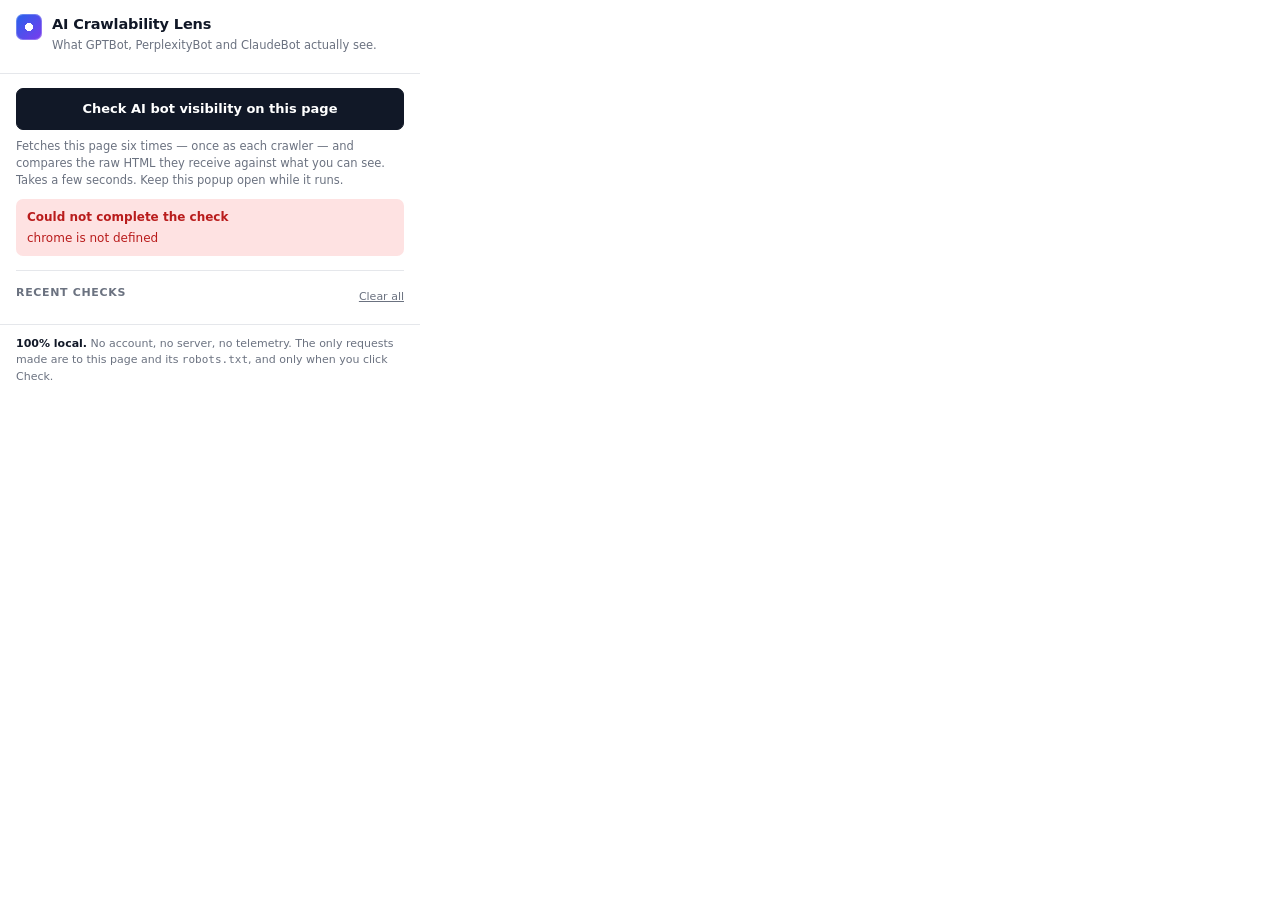
==== ai-crawlability-lens/popup/popup.html @ 8e60e81c "Add AI Crawlability Lens Chrome extension A Manifest V3 extension that fetches the current page as e" ====
<!doctype html>
<html lang="en">
<head>
  <meta charset="utf-8">
  <title>AI Crawlability Lens</title>
  <link rel="stylesheet" href="popup.css">
</head>
<body>

<header class="head">
  <div class="brand">
    <span class="logo" aria-hidden="true"></span>
    <div>
      <h1>AI Crawlability Lens</h1>
      <p class="tagline">What GPTBot, PerplexityBot and ClaudeBot actually see.</p>
    </div>
  </div>
  <div class="page-url" id="pageUrl" title=""></div>
</header>

<main>

  <!-- ------------------------------------------------------------------ -->
  <!-- Idle / launch                                                        -->
  <!-- ------------------------------------------------------------------ -->
  <section id="launch" class="section">
    <button id="checkBtn" class="primary" type="button">Check AI bot visibility on this page</button>
    <p class="hint" id="launchHint">
      Fetches this page six times — once as each crawler — and compares the raw HTML they receive
      against what you can see. Takes a few seconds. Keep this popup open while it runs.
    </p>
    <div id="permissionNotice" class="notice warn hidden" role="alert"></div>
    <div id="errorNotice" class="notice error hidden" role="alert"></div>
  </section>

  <!-- ------------------------------------------------------------------ -->
  <!-- Progress                                                             -->
  <!-- ------------------------------------------------------------------ -->
  <section id="progress" class="section hidden" aria-live="polite">
    <div class="bar"><div class="bar-fill" id="barFill"></div></div>
    <p class="hint" id="progressLabel">Starting…</p>
  </section>

  <!-- ------------------------------------------------------------------ -->
  <!-- Results                                                              -->
  <!-- ------------------------------------------------------------------ -->
  <section id="results" class="section hidden">

    <div id="banners"></div>

    <h2 class="h2">Per-bot results</h2>
    <div class="table-wrap">
      <table class="bots">
        <thead>
          <tr>
            <th>Bot</th>
            <th>robots.txt</th>
            <th>Fetch</th>
            <th class="num">Score</th>
          </tr>
        </thead>
        <tbody id="botRows"></tbody>
      </table>
    </div>
    <p class="hint">
      Visibility Score = share of your rendered content blocks present in that bot's raw HTML,
      headings weighted double. Red under 40, amber 40–75, green above 75.
    </p>

    <h2 class="h2">Inspect a bot</h2>
    <div class="tabs" id="botTabs" role="tablist"></div>
    <div id="botDetail" class="detail"></div>

    <div class="row">
      <button id="overlayBtn" class="secondary" type="button">Highlight invisible content on the page</button>
    </div>

    <h2 class="h2">Framework and recommendation</h2>
    <div id="frameworkCard" class="card"></div>

    <div class="row">
      <button id="exportBtn" class="secondary" type="button">Export HTML report</button>
      <button id="recheckBtn" class="ghost" type="button">Re-check</button>
    </div>
  </section>

  <!-- ------------------------------------------------------------------ -->
  <!-- History                                                              -->
  <!-- ------------------------------------------------------------------ -->
  <section class="section">
    <div class="section-head">
      <h2 class="h2">Recent checks</h2>
      <button id="clearHistoryBtn" class="link" type="button">Clear all</button>
    </div>
    <ul id="historyList" class="history"></ul>
  </section>

</main>

<footer class="foot">
  <strong>100% local.</strong> No account, no server, no telemetry. The only requests made are to this
  page and its <code>robots.txt</code>, and only when you click Check.
  <button id="revokeBtn" class="link hidden" type="button">Revoke access for this site</button>
</footer>

<script src="popup.js" type="module"></script>
</body>
</html>
---- ai-crawlability-lens/popup/popup.css ----
/* popup/popup.css — dark-mode aware, no external references of any kind. */

:root {
  --bg: #ffffff;
  --fg: #111827;
  --muted: #6b7280;
  --line: #e5e7eb;
  --card: #f9fafb;
  --accent: #111827;
  --accent-fg: #ffffff;

  --red: #b91c1c;      --red-bg: #fee2e2;
  --amber: #92400e;    --amber-bg: #fef3c7;
  --green: #166534;    --green-bg: #dcfce7;
  --info: #1e40af;     --info-bg: #dbeafe;
}

@media (prefers-color-scheme: dark) {
  :root {
    --bg: #0b1120;
    --fg: #e5e7eb;
    --muted: #9ca3af;
    --line: #1f2937;
    --card: #111827;
    --accent: #f9fafb;
    --accent-fg: #111827;

    --red: #fecaca;      --red-bg: #7f1d1d;
    --amber: #fde68a;    --amber-bg: #78350f;
    --green: #bbf7d0;    --green-bg: #14532d;
    --info: #bfdbfe;     --info-bg: #1e3a8a;
  }
}

* { box-sizing: border-box; }

body {
  width: 420px;
  margin: 0;
  background: var(--bg);
  color: var(--fg);
  font: 13px/1.5 ui-sans-serif, system-ui, -apple-system, "Segoe UI", Roboto, sans-serif;
  -webkit-font-smoothing: antialiased;
}

/* ---------------------------------------------------------------- header */

.head {
  padding: 14px 16px 10px;
  border-bottom: 1px solid var(--line);
}
.brand { display: flex; gap: 10px; align-items: flex-start; }
.logo {
  width: 26px; height: 26px; flex: 0 0 26px; border-radius: 7px;
  background:
    radial-gradient(circle at 50% 50%, #ffffff 0 22%, transparent 23%),
    linear-gradient(135deg, #2563eb, #7c3aed);
  box-shadow: inset 0 0 0 1px rgba(255,255,255,.25);
}
h1 { font-size: 14.5px; margin: 0; letter-spacing: -0.01em; }
.tagline { margin: 1px 0 0; font-size: 11.5px; color: var(--muted); }
.page-url {
  margin-top: 9px; font-size: 11px; color: var(--muted);
  white-space: nowrap; overflow: hidden; text-overflow: ellipsis;
  font-family: ui-monospace, SFMono-Regular, Menlo, Consolas, monospace;
}

/* --------------------------------------------------------------- layout */

main { padding: 0 16px; }
.section { padding: 14px 0; border-bottom: 1px solid var(--line); }
.section:last-child { border-bottom: 0; }
.section-head { display: flex; align-items: center; justify-content: space-between; }
.h2 { font-size: 11px; text-transform: uppercase; letter-spacing: .06em; color: var(--muted); margin: 0 0 8px; font-weight: 650; }
.hint { font-size: 11.5px; color: var(--muted); margin: 8px 0 0; }
.row { display: flex; gap: 8px; margin-top: 12px; }
.hidden { display: none !important; }

/* -------------------------------------------------------------- buttons */

button { font: inherit; cursor: pointer; border-radius: 7px; }

.primary {
  width: 100%;
  padding: 10px 12px;
  background: var(--accent);
  color: var(--accent-fg);
  border: 1px solid var(--accent);
  font-weight: 600;
}
.primary:hover:not(:disabled) { opacity: .9; }
.primary:disabled { opacity: .45; cursor: not-allowed; }

.secondary {
  flex: 1;
  padding: 8px 10px;
  background: var(--card);
  color: var(--fg);
  border: 1px solid var(--line);
  font-weight: 550;
}
.secondary:hover { border-color: var(--muted); }

.ghost {
  padding: 8px 10px;
  background: transparent;
  color: var(--muted);
  border: 1px solid var(--line);
}
.ghost:hover { color: var(--fg); }

.link {
  all: unset;
  cursor: pointer;
  color: var(--muted);
  font-size: 11px;
  text-decoration: underline;
}
.link:hover { color: var(--fg); }

/* -------------------------------------------------------------- notices */

.notice {
  margin-top: 10px; padding: 9px 11px; border-radius: 7px; font-size: 12px;
}
.notice.warn  { background: var(--amber-bg); color: var(--amber); }
.notice.error { background: var(--red-bg); color: var(--red); }
.notice.info  { background: var(--info-bg); color: var(--info); }
.notice.good  { background: var(--green-bg); color: var(--green); }
.notice strong { display: block; margin-bottom: 3px; }

/* ------------------------------------------------------------- progress */

.bar { height: 5px; background: var(--card); border-radius: 999px; overflow: hidden; border: 1px solid var(--line); }
.bar-fill { height: 100%; width: 0%; background: linear-gradient(90deg, #2563eb, #7c3aed); transition: width .25s ease; }

/* --------------------------------------------------------------- banner */

.banner { padding: 10px 12px; border-radius: 7px; font-size: 12px; margin-bottom: 8px; }
.banner.critical { background: var(--red-bg); color: var(--red); }
.banner.info { background: var(--info-bg); color: var(--info); }
.banner.good { background: var(--green-bg); color: var(--green); }
.banner strong { display: block; margin-bottom: 3px; font-size: 12px; }
.banner ul { margin: 6px 0 0; padding-left: 16px; }
.banner li { margin-bottom: 2px; }
.banner code { font-family: ui-monospace, SFMono-Regular, Menlo, Consolas, monospace; font-size: 11px; }

/* ---------------------------------------------------------------- table */

.table-wrap { overflow-x: auto; }
table.bots { width: 100%; border-collapse: collapse; font-size: 12px; }
table.bots th {
  text-align: left; font-size: 10px; text-transform: uppercase; letter-spacing: .04em;
  color: var(--muted); font-weight: 600; padding: 0 6px 5px; border-bottom: 1px solid var(--line);
}
table.bots th.num, table.bots td.num { text-align: right; }
table.bots td { padding: 7px 6px; border-bottom: 1px solid var(--line); vertical-align: top; }
table.bots tr:last-child td { border-bottom: 0; }
.bot-name { font-weight: 600; }
.bot-sub { display: block; color: var(--muted); font-size: 10.5px; font-weight: 400; }

.pill { display: inline-block; padding: 1px 7px; border-radius: 999px; font-size: 10.5px; font-weight: 650; white-space: nowrap; }
.pill.red { background: var(--red-bg); color: var(--red); }
.pill.amber { background: var(--amber-bg); color: var(--amber); }
.pill.green { background: var(--green-bg); color: var(--green); }
.pill.none { background: var(--card); color: var(--muted); border: 1px solid var(--line); }

/* ----------------------------------------------------------------- tabs */

.tabs { display: flex; flex-wrap: wrap; gap: 5px; }
.tab {
  padding: 4px 9px; border: 1px solid var(--line); background: var(--card);
  color: var(--fg); font-size: 11.5px; display: inline-flex; align-items: center; gap: 5px;
  border-radius: 999px;
}
.tab:hover { border-color: var(--muted); }
.tab[aria-selected="true"] { background: var(--accent); border-color: var(--accent); color: var(--accent-fg); }
.tab .dot { width: 7px; height: 7px; border-radius: 50%; display: inline-block; }
.dot.red { background: #dc2626; }
.dot.amber { background: #d97706; }
.dot.green { background: #16a34a; }
.dot.none { background: #9ca3af; }

/* --------------------------------------------------------------- detail */

.detail { margin-top: 10px; }
.stat-row { display: flex; justify-content: space-between; gap: 10px; padding: 4px 0; border-top: 1px dashed var(--line); font-size: 12px; }
.stat-row:first-child { border-top: 0; }
.stat-row b { font-variant-numeric: tabular-nums; }
.excerpts { margin: 8px 0 0; padding-left: 16px; max-height: 190px; overflow: auto; }
.excerpts li { font-size: 11.5px; margin-bottom: 4px; color: var(--fg); }
.excerpts .tag { color: var(--muted); font-size: 10px; text-transform: uppercase; margin-right: 5px; }

/* ----------------------------------------------------------------- card */

.card { background: var(--card); border: 1px solid var(--line); border-radius: 8px; padding: 11px 12px; }
.card h3 { margin: 0 0 5px; font-size: 12.5px; }
.card p { margin: 0 0 6px; font-size: 12px; }
.card p:last-child { margin-bottom: 0; }
.card .muted { color: var(--muted); font-size: 11.5px; }

/* -------------------------------------------------------------- history */

.history { list-style: none; margin: 0; padding: 0; }
.history li {
  display: flex; align-items: center; gap: 8px;
  padding: 7px 0; border-top: 1px solid var(--line); font-size: 11.5px;
}
.history li:first-child { border-top: 0; }
.history .h-main { flex: 1; min-width: 0; }
.history .h-title { display: block; font-weight: 550; white-space: nowrap; overflow: hidden; text-overflow: ellipsis; }
.history .h-meta { display: block; color: var(--muted); font-size: 10.5px; white-space: nowrap; overflow: hidden; text-overflow: ellipsis; }
.history .empty { color: var(--muted); padding: 6px 0; }

/* ---------------------------------------------------------------- footer */

.foot {
  padding: 11px 16px 14px;
  border-top: 1px solid var(--line);
  color: var(--muted);
  font-size: 11px;
}
.foot strong { color: var(--fg); }
.foot code { font-family: ui-monospace, SFMono-Regular, Menlo, Consolas, monospace; }
.foot .link { display: block; margin-top: 6px; }
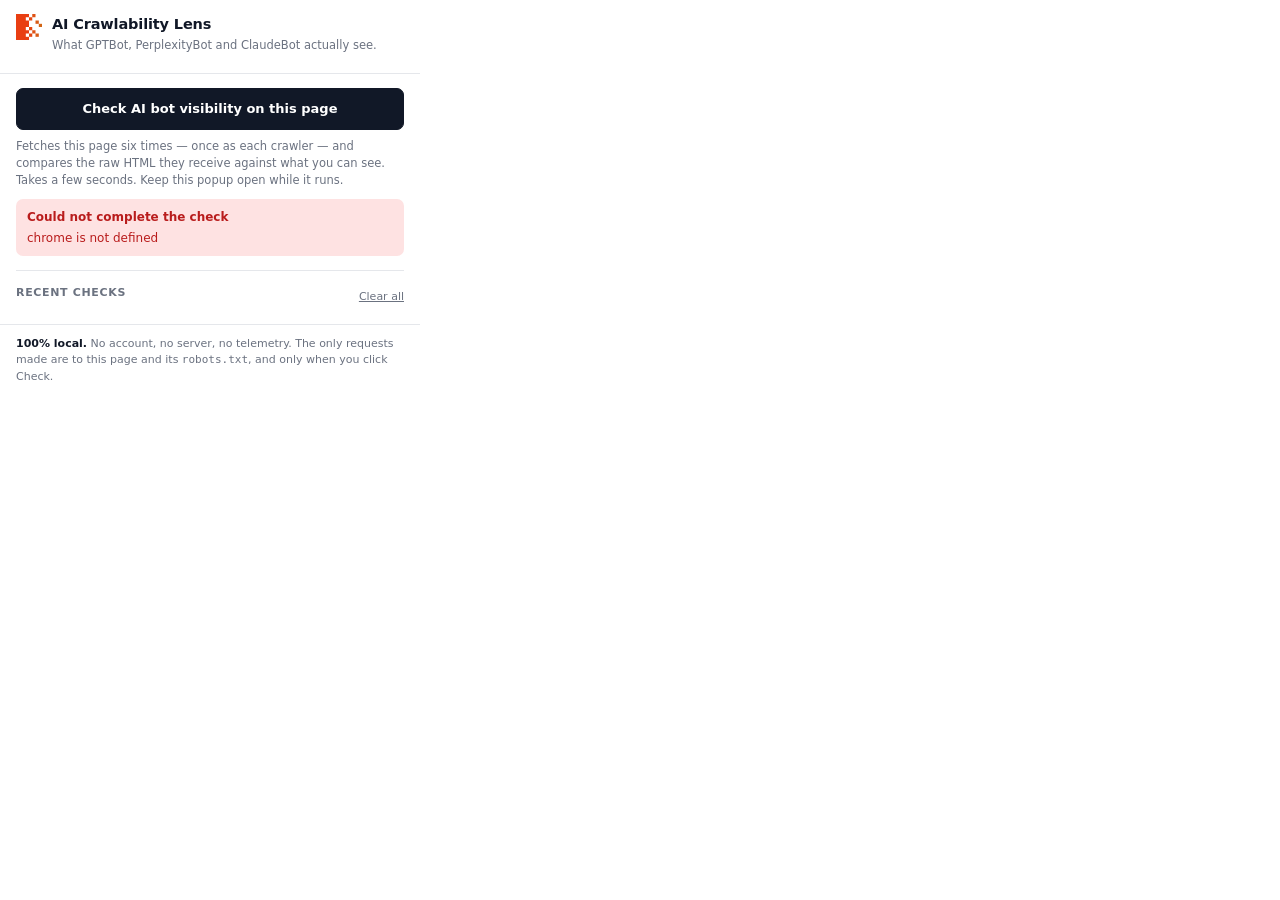
==== commit 0f2d2190: "Adopt "dissolve" as the extension's icon A solid vermilion mass whose right edge comes apart into di" ====
--- a/ai-crawlability-lens/popup/popup.html
+++ b/ai-crawlability-lens/popup/popup.html
@@ -9,7 +9,7 @@
 
 <header class="head">
   <div class="brand">
-    <span class="logo" aria-hidden="true"></span>
+    <img class="logo" src="../icons/icon128.png" alt="" width="26" height="26">
     <div>
       <h1>AI Crawlability Lens</h1>
       <p class="tagline">What GPTBot, PerplexityBot and ClaudeBot actually see.</p>
--- a/ai-crawlability-lens/popup/popup.css
+++ b/ai-crawlability-lens/popup/popup.css
@@ -50,13 +50,9 @@
   border-bottom: 1px solid var(--line);
 }
 .brand { display: flex; gap: 10px; align-items: flex-start; }
-.logo {
-  width: 26px; height: 26px; flex: 0 0 26px; border-radius: 7px;
-  background:
-    radial-gradient(circle at 50% 50%, #ffffff 0 22%, transparent 23%),
-    linear-gradient(135deg, #2563eb, #7c3aed);
-  box-shadow: inset 0 0 0 1px rgba(255,255,255,.25);
-}
+/* The real icon file, not a CSS reproduction of it. A hand-drawn copy in CSS
+   silently drifts the moment the icon changes — this cannot. */
+.logo { width: 26px; height: 26px; flex: 0 0 26px; display: block; }
 h1 { font-size: 14.5px; margin: 0; letter-spacing: -0.01em; }
 .tagline { margin: 1px 0 0; font-size: 11.5px; color: var(--muted); }
 .page-url {
@@ -132,7 +128,9 @@
 /* ------------------------------------------------------------- progress */
 
 .bar { height: 5px; background: var(--card); border-radius: 999px; overflow: hidden; border: 1px solid var(--line); }
-.bar-fill { height: 100%; width: 0%; background: linear-gradient(90deg, #2563eb, #7c3aed); transition: width .25s ease; }
+/* The icon's ember ramp — vermilion into burnt orange — so the one moving
+   element in the UI belongs to the same identity as the mark. */
+.bar-fill { height: 100%; width: 0%; background: linear-gradient(90deg, #E93E12, #D26516); transition: width .25s ease; }
 
 /* --------------------------------------------------------------- banner */
 
@@ -181,6 +179,59 @@
 .dot.green { background: #16a34a; }
 .dot.none { background: #9ca3af; }
 
+/* -------------------------------------------------------------- verdict */
+
+/* The page-level answer. Deliberately NOT another red block — it is the
+   summary, and the banners beneath it are the evidence. A neutral card with a
+   severity-coloured edge keeps that hierarchy legible. */
+.page-verdict {
+  background: var(--card);
+  color: var(--fg);
+  border: 1px solid var(--line);
+  border-left: 3px solid var(--muted);
+  border-radius: 7px;
+  padding: 10px 13px;
+  margin-bottom: 10px;
+}
+.page-verdict.good { border-left-color: #16a34a; }
+.page-verdict.warn { border-left-color: #d97706; }
+.page-verdict.critical { border-left-color: #dc2626; }
+.page-verdict .kicker {
+  display: block; font-size: 9.5px; font-weight: 700; letter-spacing: .09em;
+  text-transform: uppercase; margin-bottom: 4px;
+}
+.page-verdict.good .kicker { color: var(--green); }
+.page-verdict.warn .kicker { color: var(--amber); }
+.page-verdict.critical .kicker { color: var(--red); }
+.page-verdict b { display: block; font-size: 13px; margin-bottom: 4px; }
+.page-verdict p { margin: 0; font-size: 12px; color: var(--muted); }
+
+.verdict { border-radius: 7px; padding: 10px 12px; font-size: 12px; }
+.verdict.good { background: var(--green-bg); color: var(--green); }
+.verdict.warn { background: var(--amber-bg); color: var(--amber); }
+.verdict.critical { background: var(--red-bg); color: var(--red); }
+.verdict b { display: block; margin-bottom: 4px; }
+.verdict p { margin: 0; }
+.verdict p + p { margin-top: 6px; }
+.verdict .fix { font-weight: 600; }
+.verdict .fix::before { content: "Fix: "; font-weight: 700; }
+
+/* The gate chain: the ordered sequence a real request has to pass. */
+.gates { list-style: none; margin: 10px 0 0; padding: 0; }
+.gate { display: flex; gap: 8px; padding: 6px 0; border-top: 1px solid var(--line); font-size: 11.5px; }
+.gate:first-child { border-top: 0; }
+.gate.is-skip { opacity: .55; }
+.gate .g {
+  flex: none; width: 15px; height: 15px; margin-top: 1px; border-radius: 50%;
+  display: grid; place-items: center; font-size: 9px; font-weight: 700; line-height: 1;
+}
+.g.pass { background: var(--green-bg); color: var(--green); }
+.g.fail { background: var(--red-bg); color: var(--red); }
+.g.warn { background: var(--amber-bg); color: var(--amber); }
+.g.skip { background: var(--card); color: var(--muted); border: 1px solid var(--line); }
+.gate b { display: block; font-weight: 600; }
+.gate span { color: var(--muted); }
+
 /* --------------------------------------------------------------- detail */
 
 .detail { margin-top: 10px; }
@@ -198,6 +249,14 @@
 .card p { margin: 0 0 6px; font-size: 12px; }
 .card p:last-child { margin-bottom: 0; }
 .card .muted { color: var(--muted); font-size: 11.5px; }
+.card code {
+  font-family: ui-monospace, SFMono-Regular, Menlo, Consolas, monospace;
+  font-size: .92em;
+  background: var(--bg);
+  border: 1px solid var(--line);
+  border-radius: 4px;
+  padding: 0 3px;
+}
 
 /* -------------------------------------------------------------- history */
 
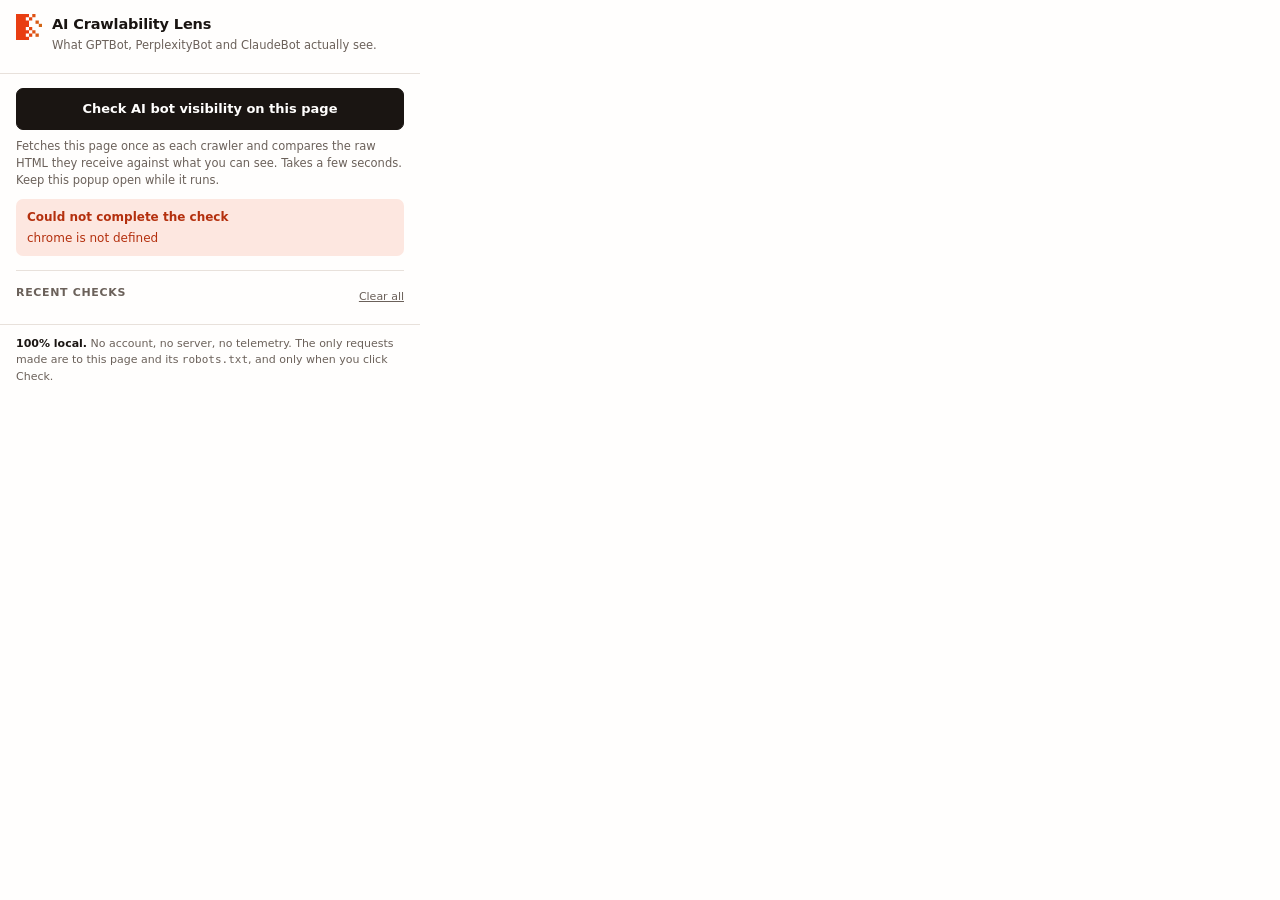
==== commit a48fe3c7: "Add everything needed to actually publish The code was finished; the distribution artefacts did not " ====
--- a/ai-crawlability-lens/popup/popup.html
+++ b/ai-crawlability-lens/popup/popup.html
@@ -26,8 +26,8 @@
   <section id="launch" class="section">
     <button id="checkBtn" class="primary" type="button">Check AI bot visibility on this page</button>
     <p class="hint" id="launchHint">
-      Fetches this page six times — once as each crawler — and compares the raw HTML they receive
-      against what you can see. Takes a few seconds. Keep this popup open while it runs.
+      <span id="fetchCount">Fetches this page once as each crawler</span> and compares the raw HTML
+      they receive against what you can see. Takes a few seconds. Keep this popup open while it runs.
     </p>
     <div id="permissionNotice" class="notice warn hidden" role="alert"></div>
     <div id="errorNotice" class="notice error hidden" role="alert"></div>
--- a/ai-crawlability-lens/popup/popup.css
+++ b/ai-crawlability-lens/popup/popup.css
@@ -1,34 +1,58 @@
 /* popup/popup.css — dark-mode aware, no external references of any kind. */
 
+/* ---------------------------------------------------------------------------
+   Palette, derived from the mark.
+   ---------------------------------------------------------------------------
+   The icon is vermilion decaying into burnt orange, so the neutrals carry a
+   warm bias — a blue-grey next to that accent reads as two unrelated products
+   sharing a window.
+
+   --brand is used for ONE meaning: content the machine cannot see. It is the
+   mark's colour and the overlay's highlight colour and the critical colour,
+   because in this product those are the same fact. Anything that is merely a
+   control (the Check button, a selected tab) uses --accent, which is ink, not
+   brand — otherwise the alarm colour is spent on furniture and stops meaning
+   anything.
+
+   --amber is deliberately pushed toward ochre. A conventional amber sits close
+   enough to vermilion to read as a weaker version of it, which would blur the
+   line between "at risk" and "cannot be seen".
+   --------------------------------------------------------------------------- */
 :root {
-  --bg: #ffffff;
-  --fg: #111827;
-  --muted: #6b7280;
-  --line: #e5e7eb;
-  --card: #f9fafb;
-  --accent: #111827;
-  --accent-fg: #ffffff;
-
-  --red: #b91c1c;      --red-bg: #fee2e2;
-  --amber: #92400e;    --amber-bg: #fef3c7;
-  --green: #166534;    --green-bg: #dcfce7;
-  --info: #1e40af;     --info-bg: #dbeafe;
+  --bg: #fffefd;
+  --fg: #1a1512;
+  --muted: #6b615a;
+  --line: #e8e1db;
+  --card: #faf7f4;
+  --accent: #1a1512;          /* ink — controls, not brand */
+  --accent-fg: #fffefd;
+
+  --brand: #e93e12;           /* the mark: content that does not reach the crawler */
+  --brand-2: #d26516;         /* the mark's far end, for the one gradient we keep */
+
+  --red: #b4300e;      --red-bg: #fde7e0;
+  --amber: #8a5a00;    --amber-bg: #fbf0d8;
+  --green: #1f6b45;    --green-bg: #ddf2e6;
+  --info: #2c5578;     --info-bg: #dfeaf3;
 }
 
 @media (prefers-color-scheme: dark) {
   :root {
-    --bg: #0b1120;
-    --fg: #e5e7eb;
-    --muted: #9ca3af;
-    --line: #1f2937;
-    --card: #111827;
-    --accent: #f9fafb;
-    --accent-fg: #111827;
-
-    --red: #fecaca;      --red-bg: #7f1d1d;
-    --amber: #fde68a;    --amber-bg: #78350f;
-    --green: #bbf7d0;    --green-bg: #14532d;
-    --info: #bfdbfe;     --info-bg: #1e3a8a;
+    --bg: #14100e;
+    --fg: #efe9e4;
+    --muted: #9c9089;
+    --line: #2a231f;
+    --card: #1c1714;
+    --accent: #efe9e4;
+    --accent-fg: #14100e;
+
+    --brand: #ff6a3d;         /* lifted off the dark ground; same hue family */
+    --brand-2: #f0873a;
+
+    --red: #ffb4a0;      --red-bg: #5c1a08;
+    --amber: #f2ce7a;    --amber-bg: #4a3208;
+    --green: #9be0bc;    --green-bg: #10402a;
+    --info: #a9c9e6;     --info-bg: #1e3550;
   }
 }
 
@@ -130,7 +154,43 @@
 .bar { height: 5px; background: var(--card); border-radius: 999px; overflow: hidden; border: 1px solid var(--line); }
 /* The icon's ember ramp — vermilion into burnt orange — so the one moving
    element in the UI belongs to the same identity as the mark. */
-.bar-fill { height: 100%; width: 0%; background: linear-gradient(90deg, #E93E12, #D26516); transition: width .25s ease; }
+.bar-fill { height: 100%; width: 0%; background: linear-gradient(90deg, var(--brand), var(--brand-2)); transition: width .25s ease; }
+
+/* ---------------------------------------------------------------------------
+   The block strip — the icon, drawn from real data.
+   ---------------------------------------------------------------------------
+   One square per content block, in document order. Solid ink means the block
+   is in the HTML the crawler received; a shrunken vermilion square means it
+   only exists after JavaScript runs.
+
+   Because the squares stay in document order, the strip shows WHERE a page
+   comes apart, not just how much — a page that is solid then decays looks like
+   the mark, and a page riddled with gaps looks nothing like it. That is real
+   information: the first is a lazy-loaded tail, the second is a hydration
+   problem throughout.
+   --------------------------------------------------------------------------- */
+.blockstrip {
+  display: flex; flex-wrap: wrap; gap: 3px;
+  margin: 8px 0 2px;
+}
+.blockstrip i {
+  width: 9px; height: 9px; border-radius: 1.5px;
+  background: var(--fg);
+  display: block; flex: none;
+}
+.blockstrip i.off {
+  background: var(--brand);
+  /* Shrunk rather than faded: at this size opacity reads as antialiasing,
+     where a smaller solid square reads as loss. */
+  transform: scale(.55);
+}
+.blockstrip-key {
+  display: flex; gap: 12px; font-size: 10.5px; color: var(--muted);
+  margin-top: 6px;
+}
+.blockstrip-key span { display: inline-flex; align-items: center; gap: 5px; }
+.blockstrip-key i { width: 9px; height: 9px; border-radius: 1.5px; background: var(--fg); flex: none; }
+.blockstrip-key i.off { background: var(--brand); transform: scale(.55); }
 
 /* --------------------------------------------------------------- banner */
 
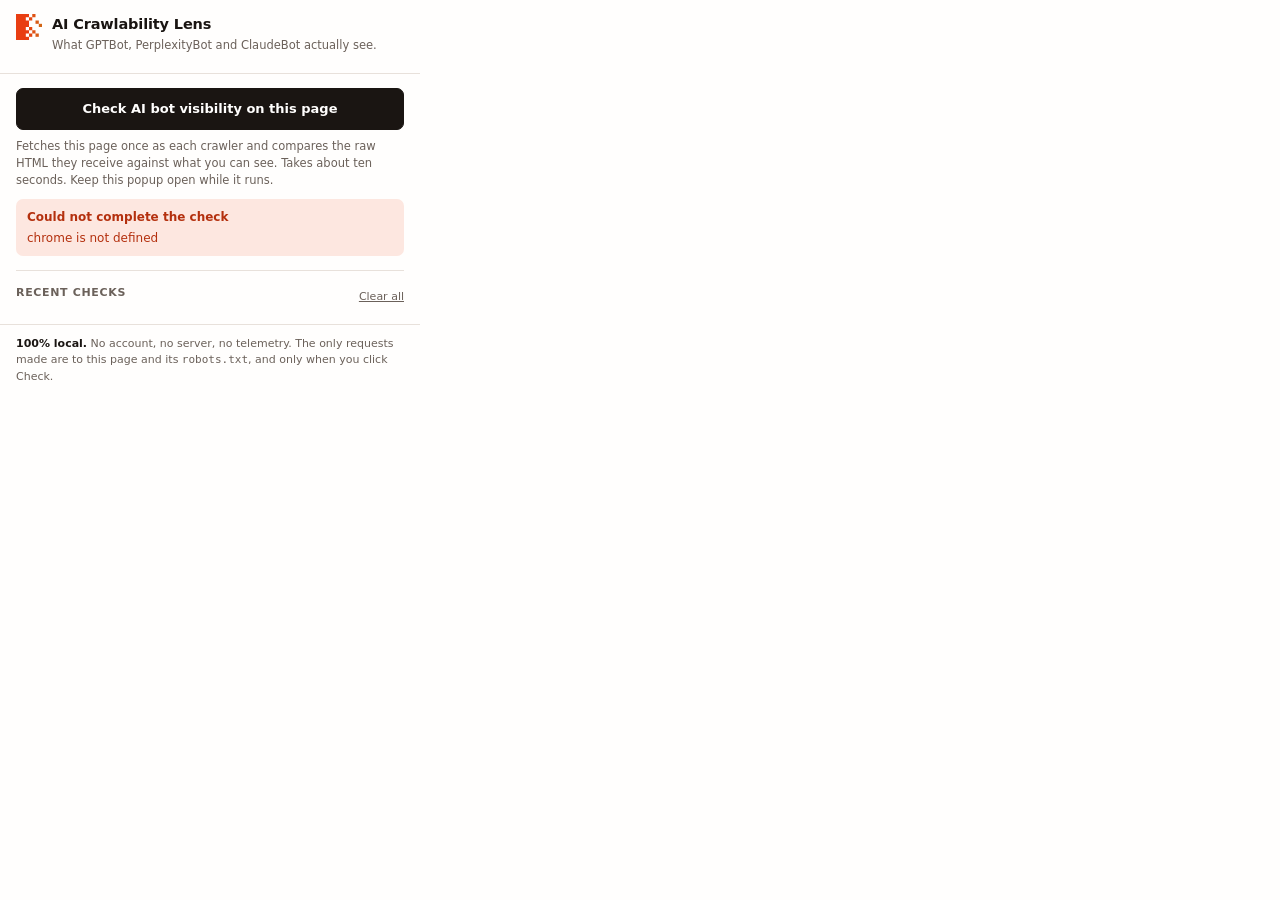
==== commit dbd232ff: "Stop reporting rate limiting as bot blocking The check asks for the same URL once per crawler. With " ====
--- a/ai-crawlability-lens/popup/popup.html
+++ b/ai-crawlability-lens/popup/popup.html
@@ -27,7 +27,7 @@
     <button id="checkBtn" class="primary" type="button">Check AI bot visibility on this page</button>
     <p class="hint" id="launchHint">
       <span id="fetchCount">Fetches this page once as each crawler</span> and compares the raw HTML
-      they receive against what you can see. Takes a few seconds. Keep this popup open while it runs.
+      they receive against what you can see. Takes about ten seconds. Keep this popup open while it runs.
     </p>
     <div id="permissionNotice" class="notice warn hidden" role="alert"></div>
     <div id="errorNotice" class="notice error hidden" role="alert"></div>
--- a/ai-crawlability-lens/popup/popup.css
+++ b/ai-crawlability-lens/popup/popup.css
@@ -196,6 +196,7 @@
 
 .banner { padding: 10px 12px; border-radius: 7px; font-size: 12px; margin-bottom: 8px; }
 .banner.critical { background: var(--red-bg); color: var(--red); }
+.banner.warn { background: var(--amber-bg); color: var(--amber); }
 .banner.info { background: var(--info-bg); color: var(--info); }
 .banner.good { background: var(--green-bg); color: var(--green); }
 .banner strong { display: block; margin-bottom: 3px; font-size: 12px; }
